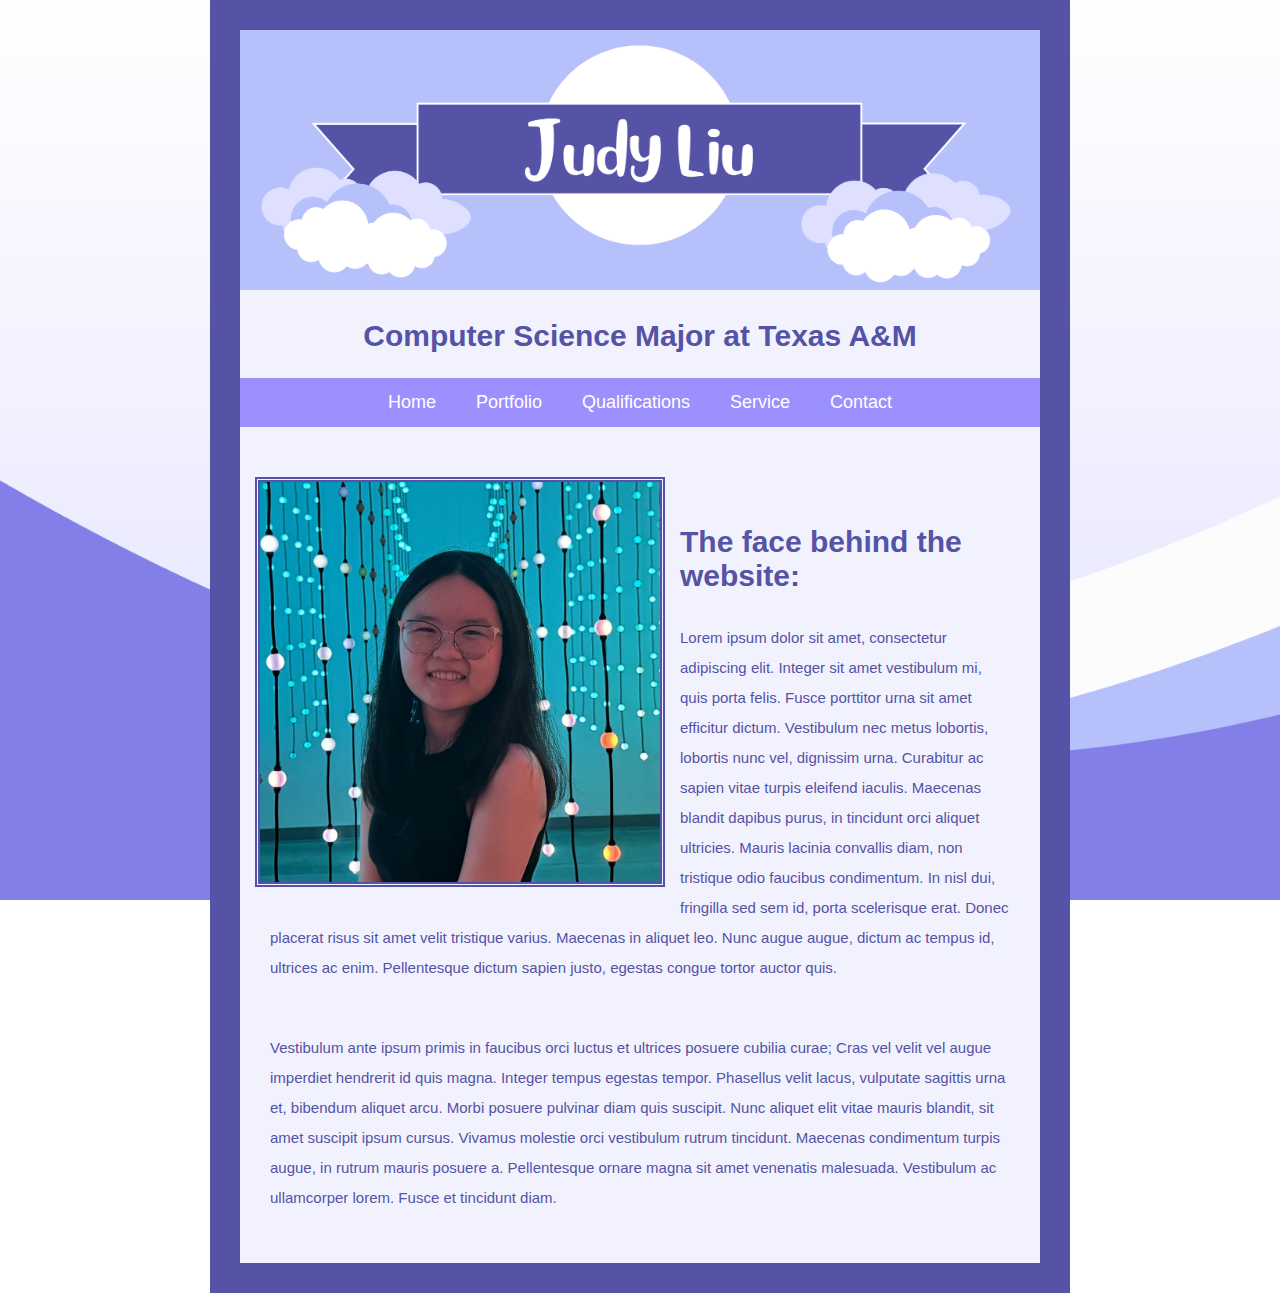
==== index.html @ 35335b93 "Finished services page." ====
<!DOCTYPE html>
<html lang="en">

<head>
    <meta charset="UTF-8">
    <meta name="viewport" content="width=device-width, initial-scale=1.0">
    <title>Judy Liu</title>
    <link rel = "stylesheet" href = "styles.css">
</head>

<body>
    <div class = "wrapper">
        <div class="page">

            <!-- Top banner that has my name and a little description -->
            <section class="top-banner">
                <a class="logo" href = "index.html"><img class = "logo_image"; src = "judy-liu.png"></a>
                <h2>Computer Science Major at Texas A&M</h2>
            </section>

            <!-- My logo at the top -->
            <nav>
                <a href ="index.html" target = "_blank">Home</a>
                <a href ="portfolio.html" target = "_blank">Portfolio</a>
                <a href ="qualifications.html" target = "_blank">Qualifications</a>
                <a href ="services.html" target = "_blank">Service</a>
                <a href ="ai-gen.html" target = "_blank">Contact</a>
                
            </nav>
<p></p>

            <!-- Main body -->
            <section class = "main-body">
                <img class = "profile" src="profile.jpg">
                <br>
                <h3>The face behind the website:</h3>
                <p>
                    Lorem ipsum dolor sit amet, consectetur adipiscing elit. Integer sit amet vestibulum mi, quis porta felis. Fusce porttitor urna sit amet efficitur dictum. Vestibulum nec metus lobortis, lobortis nunc vel, dignissim urna. Curabitur ac sapien vitae turpis eleifend iaculis. Maecenas blandit dapibus purus, in tincidunt orci aliquet ultricies. Mauris lacinia convallis diam, non tristique odio faucibus condimentum. In nisl dui, fringilla sed sem id, porta scelerisque erat. Donec placerat risus sit amet velit tristique varius. Maecenas in aliquet leo. Nunc augue augue, dictum ac tempus id, ultrices ac enim. Pellentesque dictum sapien justo, egestas congue tortor auctor quis.
                </p>

                <p>
                    Vestibulum ante ipsum primis in faucibus orci luctus et ultrices posuere cubilia curae; Cras vel velit vel augue imperdiet hendrerit id quis magna. Integer tempus egestas tempor. Phasellus velit lacus, vulputate sagittis urna et, bibendum aliquet arcu. Morbi posuere pulvinar diam quis suscipit. Nunc aliquet elit vitae mauris blandit, sit amet suscipit ipsum cursus. Vivamus molestie orci vestibulum rutrum tincidunt. Maecenas condimentum turpis augue, in rutrum mauris posuere a. Pellentesque ornare magna sit amet venenatis malesuada. Vestibulum ac ullamcorper lorem. Fusce et tincidunt diam.
                </p>
            </section>
        </div>

    </div>

</body>
</html>
---- styles.css ----
h1{
    color: white;
    text-align: center;
    font-size: 70px;
}

h2{
    color: #5453A6;
    text-align: center;
    font-size: 30px;
    font-family: helvetica;
}

h3{
    color: #5453A6;
    text-align: left;
    font-size: 30px;
    font-style: bold;
    font-family: helvetica;
}

p{
    color: #5453A6;
    font-style: bold;
    font-family: helvetica;
    text-align: left;
    font-size: 15px;
    line-height: 30px;
    margin-bottom: 50px;
    margin-left: 30px;
    margin-right: 30px;
}

th{
    font-style: normal;
}

.button{
    color: white;
    font-family: helvetica;
    font-size: 18px;
    background-color: #9C90FE;
    padding-top: 15px;
    padding-right: 35px;
    padding-bottom: 15px;
    padding-left: 35px;
}

.button:hover{
    background-color:#6D69FE;
}

body{
    background-size: cover;
    background-image: url('background.png');
    background-repeat: no-repeat;
    background-attachment: fixed;
    margin: 0;
    padding: 0;

}

.logo{
    text-align: center;
    margin-bottom: 50px;
    margin-top: 50px;
    
}

.logo_image{
    width: 800px;
    height: auto;
}

.page{
    height: 100%;
    width: 800px;
    text-align: center;
    background-color: #F2F2FE;
    border:30px solid #5453A6;
    margin-left: auto;
    margin-right: auto;
    
}
.logo{
    margin-top: 0px;
    margin-bottom: 0px;
    margin-right: 0px;
    margin-left: 0px;
}

a img{
    border: 0;
   
}

.profile{
    float: left;
    border: thick double #5453A6;
    height: 50%;
    width: 50%;
    margin-bottom: 15px;
    margin-right: 15px;
    margin-left: 15px;
}

.column {
    float: left;
    width: 50%;
  }
  
  .row:after {
    display: table;
    clear: both;
  }

.resume{
    height: 800px;
    width: 600px;
}

.serv-pics{
    float: left;
    border: thick solid #5453A6;
    height: 350px;
    width: 350px;
    margin-bottom: 15px;
    margin-right: 15px;
    margin-left: 15px;
}


header {
    background-color: #5453A6;
    color: white;
    padding: 10px 0;
    text-align: center;
}
nav {
    display: flex;
    justify-content: center;
    color: white;
    font-family: helvetica;
    font-size: 18px;
    background-color: #9C90FE;
}
nav a {
    color: white;
    padding: 14px 20px;
    text-decoration: none;
    text-align: center;
    display: block;
}
nav a:hover {
    background-color:#6D69FE;
}

/* Chat GPT did sidebar stuff*/
.sidebar {
    height: 100vh; /* Full height of the viewport */
    width: 250px; /* Width of the sidebar */
    background-color: #f4f4f4;
    padding: 15px;
    position: fixed;
    left: 0;
    border-right: 1px solid #ddd;
}
.sidebar a {
    display: block;
    padding: 10px;
    color: #333;
    text-decoration: none;
    font-family: helvetica;
}
.sidebar a:hover {
    background-color: #ddd;
}

li{
    font-family: helvetica;
    color: #5453A6;
    text-align: left;
}

.container {
    margin-left: 270px;
    padding: 20px;
    flex: 1;
}
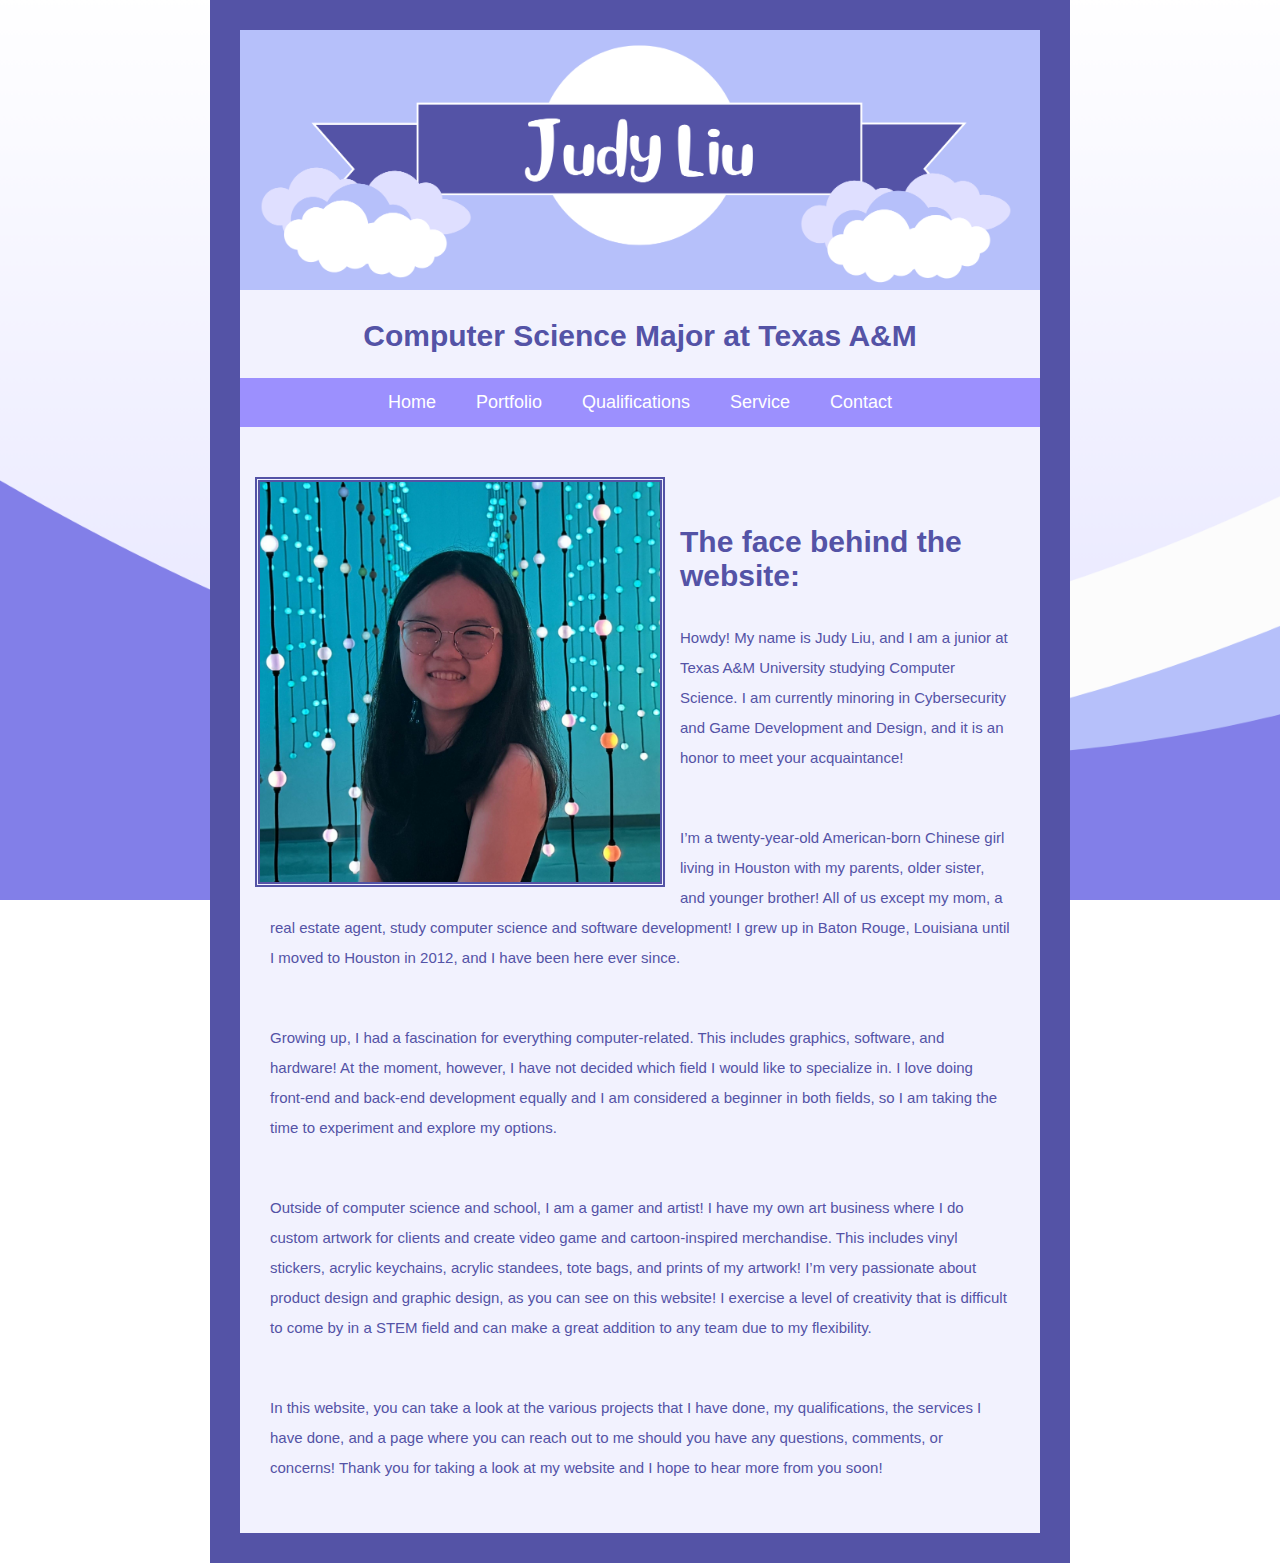
==== commit 259c4ae6: "replaced lorem ipsum in index page and finished ai generated page" ====
--- a/index.html
+++ b/index.html
@@ -20,11 +20,11 @@
 
             <!-- My logo at the top -->
             <nav>
-                <a href ="index.html" target = "_blank">Home</a>
-                <a href ="portfolio.html" target = "_blank">Portfolio</a>
-                <a href ="qualifications.html" target = "_blank">Qualifications</a>
-                <a href ="services.html" target = "_blank">Service</a>
-                <a href ="ai-gen.html" target = "_blank">Contact</a>
+                <a href ="index.html">Home</a>
+                <a href ="portfolio.html">Portfolio</a>
+                <a href ="qualifications.html">Qualifications</a>
+                <a href ="services.html">Service</a>
+                <a href ="ai-gen.html">Contact</a>
                 
             </nav>
 <p></p>
@@ -35,11 +35,33 @@
                 <br>
                 <h3>The face behind the website:</h3>
                 <p>
-                    Lorem ipsum dolor sit amet, consectetur adipiscing elit. Integer sit amet vestibulum mi, quis porta felis. Fusce porttitor urna sit amet efficitur dictum. Vestibulum nec metus lobortis, lobortis nunc vel, dignissim urna. Curabitur ac sapien vitae turpis eleifend iaculis. Maecenas blandit dapibus purus, in tincidunt orci aliquet ultricies. Mauris lacinia convallis diam, non tristique odio faucibus condimentum. In nisl dui, fringilla sed sem id, porta scelerisque erat. Donec placerat risus sit amet velit tristique varius. Maecenas in aliquet leo. Nunc augue augue, dictum ac tempus id, ultrices ac enim. Pellentesque dictum sapien justo, egestas congue tortor auctor quis.
+                    Howdy! My name is Judy Liu, and I am a junior at Texas A&M University studying Computer Science. I am currently
+                    minoring in Cybersecurity and Game Development and Design, and it is an honor to meet your acquaintance!
+                <p>
+                    I’m a twenty-year-old American-born Chinese girl living in Houston with my parents, older sister, and younger
+                    brother! All of us except my mom, a real estate agent, study computer science and software development! I grew up
+                    in Baton Rouge, Louisiana until I moved to Houston in 2012, and I have been here ever since.
                 </p>
 
                 <p>
-                    Vestibulum ante ipsum primis in faucibus orci luctus et ultrices posuere cubilia curae; Cras vel velit vel augue imperdiet hendrerit id quis magna. Integer tempus egestas tempor. Phasellus velit lacus, vulputate sagittis urna et, bibendum aliquet arcu. Morbi posuere pulvinar diam quis suscipit. Nunc aliquet elit vitae mauris blandit, sit amet suscipit ipsum cursus. Vivamus molestie orci vestibulum rutrum tincidunt. Maecenas condimentum turpis augue, in rutrum mauris posuere a. Pellentesque ornare magna sit amet venenatis malesuada. Vestibulum ac ullamcorper lorem. Fusce et tincidunt diam.
+                    Growing up, I had a fascination for everything computer-related. This includes graphics, software, and hardware!
+                    At the moment, however, I have not decided which field I would like to specialize in. I love doing front-end and
+                    back-end development equally and I am considered a beginner in both fields, so I am taking the time to experiment
+                    and explore my options.
+                </p>
+
+                <p>
+                    Outside of computer science and school, I am a gamer and artist! I have my own art business where I do custom
+                    artwork for clients and create video game and cartoon-inspired merchandise. This includes vinyl stickers, acrylic
+                    keychains, acrylic standees, tote bags, and prints of my artwork! I’m very passionate about product design and
+                    graphic design, as you can see on this website! I exercise a level of creativity that is difficult to come by in a
+                    STEM field and can make a great addition to any team due to my flexibility.
+                </p>
+
+                <p>
+                    In this website, you can take a look at the various projects that I have done, my qualifications, the services
+                    I have done, and a page where you can reach out to me should you have any questions, comments, or concerns! Thank
+                    you for taking a look at my website and I hope to hear more from you soon!
                 </p>
             </section>
         </div>
--- a/styles.css
+++ b/styles.css
@@ -33,21 +33,6 @@
 
 th{
     font-style: normal;
-}
-
-.button{
-    color: white;
-    font-family: helvetica;
-    font-size: 18px;
-    background-color: #9C90FE;
-    padding-top: 15px;
-    padding-right: 35px;
-    padding-bottom: 15px;
-    padding-left: 35px;
-}
-
-.button:hover{
-    background-color:#6D69FE;
 }
 
 body{
@@ -92,6 +77,10 @@
 a img{
     border: 0;
    
+}
+
+td{
+    width: 350px;
 }
 
 .profile{
@@ -155,7 +144,7 @@
     background-color:#6D69FE;
 }
 
-/* Chat GPT did sidebar stuff*/
+/* Chat GPT did everything under this comment to do the contact page.*/
 .sidebar {
     height: 100vh; /* Full height of the viewport */
     width: 250px; /* Width of the sidebar */
@@ -168,12 +157,13 @@
 .sidebar a {
     display: block;
     padding: 10px;
-    color: #333;
+    color: #1E90FF;
     text-decoration: none;
-    font-family: helvetica;
+    font-family: "times new roman";
 }
 .sidebar a:hover {
     background-color: #ddd;
+    color: #333
 }
 
 li{
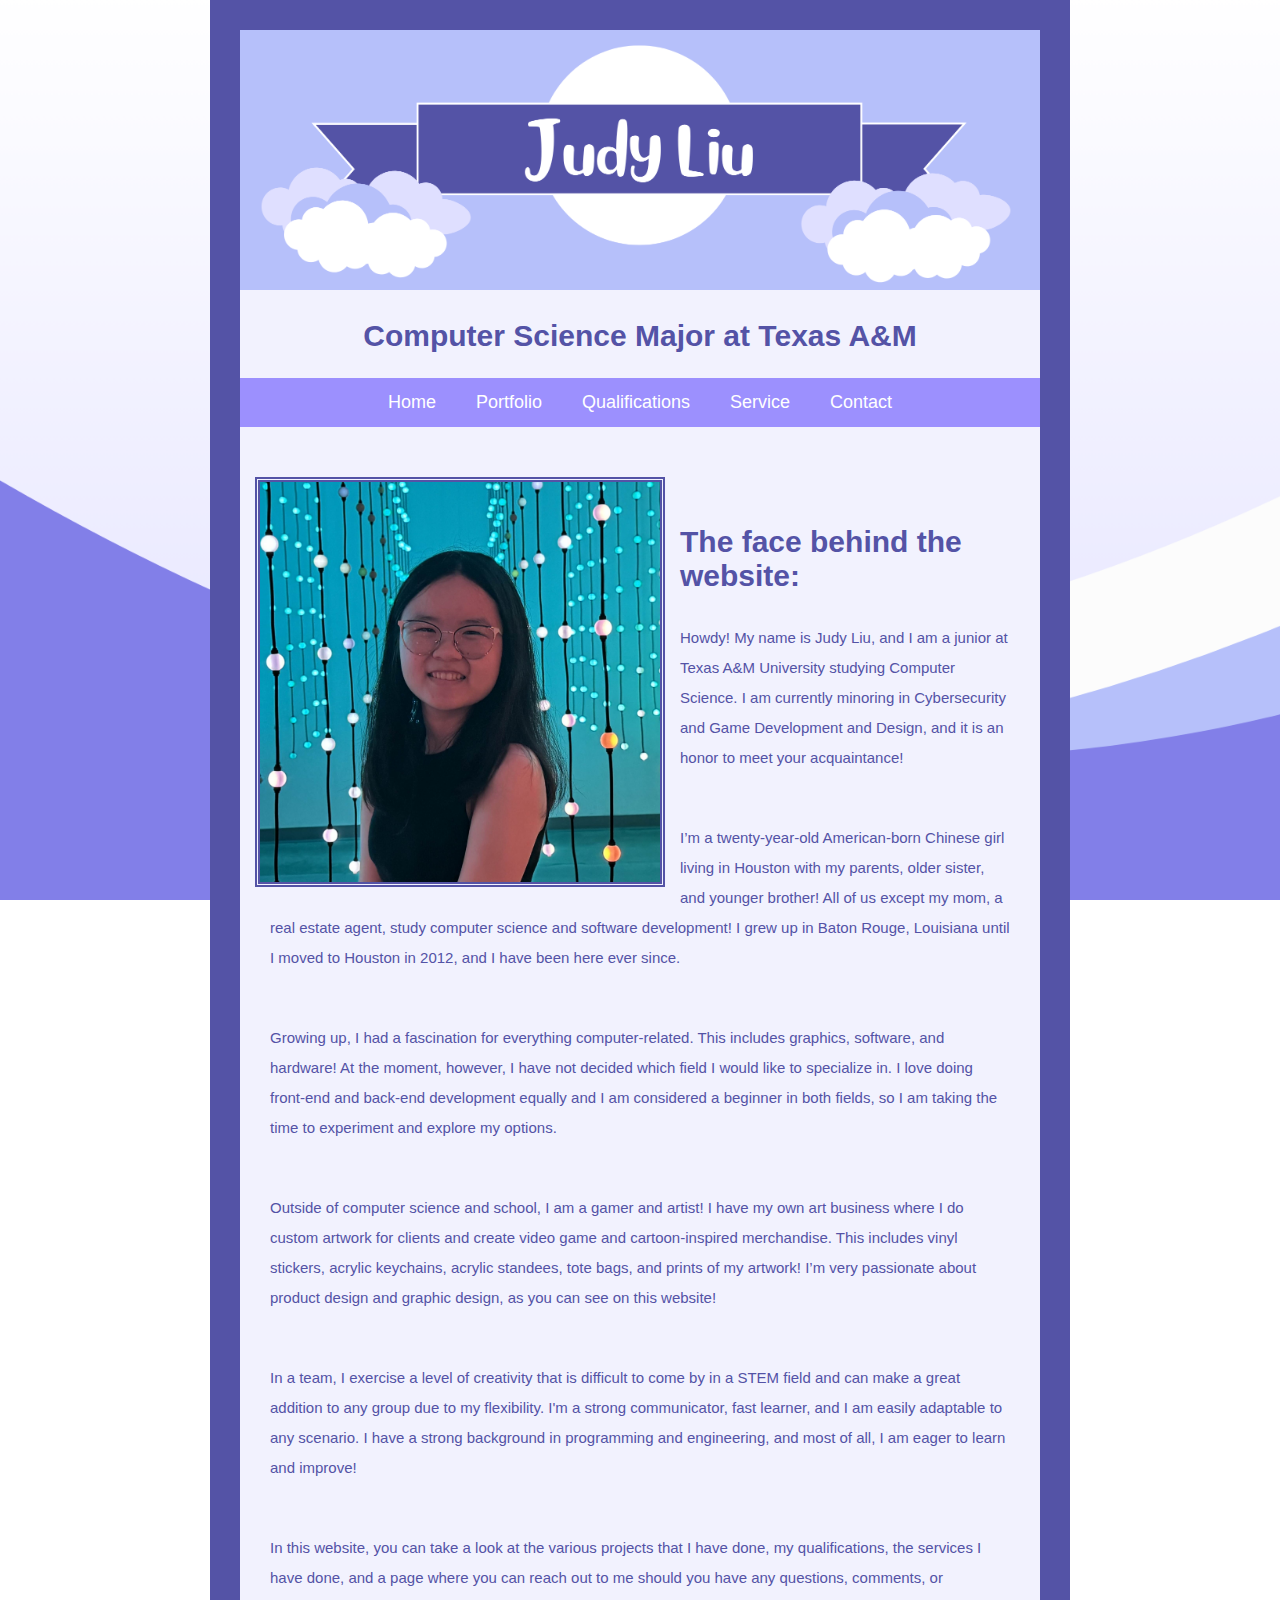
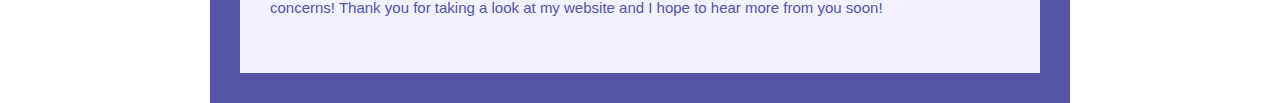
==== commit 0138ba16: "Added more details into index." ====
--- a/index.html
+++ b/index.html
@@ -54,8 +54,13 @@
                     Outside of computer science and school, I am a gamer and artist! I have my own art business where I do custom
                     artwork for clients and create video game and cartoon-inspired merchandise. This includes vinyl stickers, acrylic
                     keychains, acrylic standees, tote bags, and prints of my artwork! I’m very passionate about product design and
-                    graphic design, as you can see on this website! I exercise a level of creativity that is difficult to come by in a
-                    STEM field and can make a great addition to any team due to my flexibility.
+                    graphic design, as you can see on this website!
+                </p>
+
+                <p>
+                    In a team, I exercise a level of creativity that is difficult to come by in a STEM field and can make a great
+                    addition to any group due to my flexibility. I'm a strong communicator, fast learner, and I am easily adaptable to
+                    any scenario. I have a strong background in programming and engineering, and most of all, I am eager to learn and improve!
                 </p>
 
                 <p>
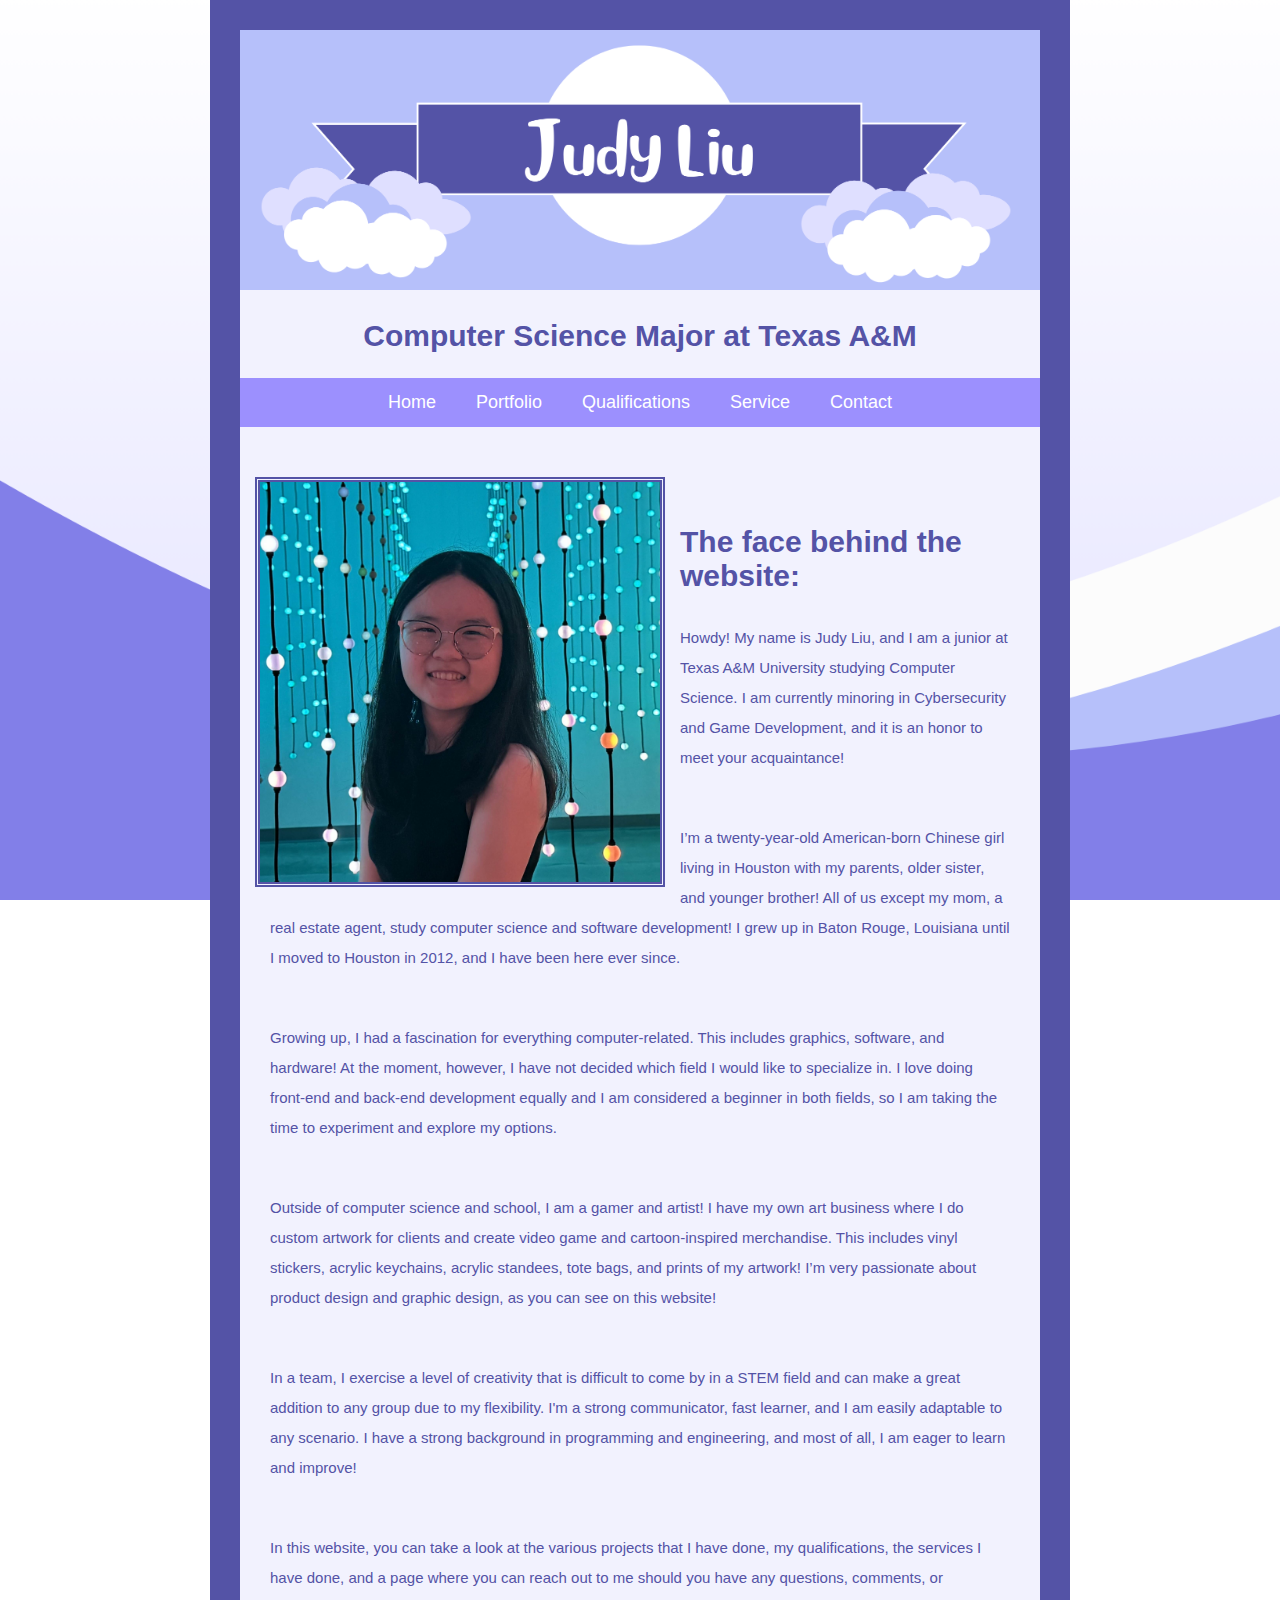
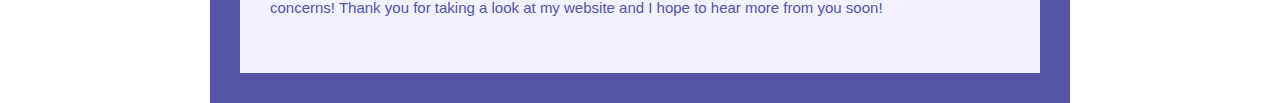
==== commit 875729b7: "Fixed resume preview and grammar issues in index" ====
--- a/index.html
+++ b/index.html
@@ -36,7 +36,7 @@
                 <h3>The face behind the website:</h3>
                 <p>
                     Howdy! My name is Judy Liu, and I am a junior at Texas A&M University studying Computer Science. I am currently
-                    minoring in Cybersecurity and Game Development and Design, and it is an honor to meet your acquaintance!
+                    minoring in Cybersecurity and Game Development, and it is an honor to meet your acquaintance!
                 <p>
                     I’m a twenty-year-old American-born Chinese girl living in Houston with my parents, older sister, and younger
                     brother! All of us except my mom, a real estate agent, study computer science and software development! I grew up
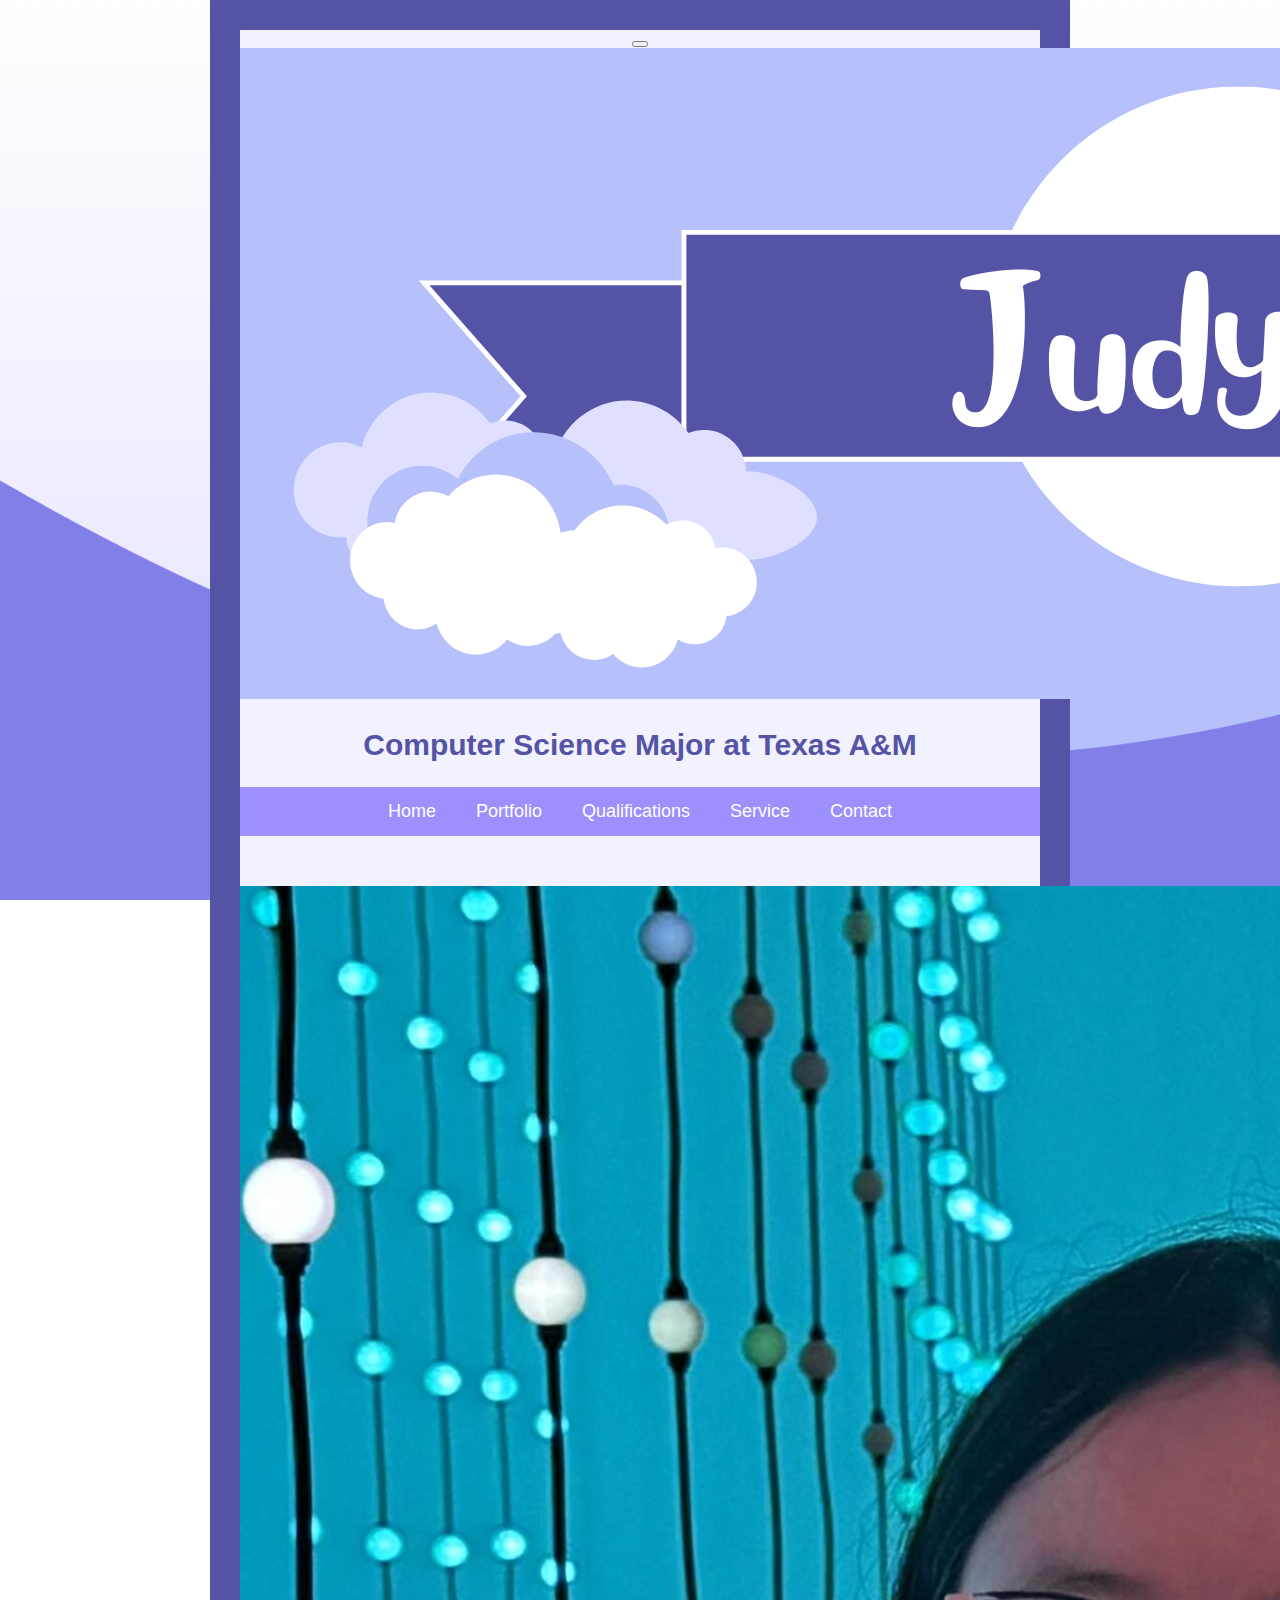
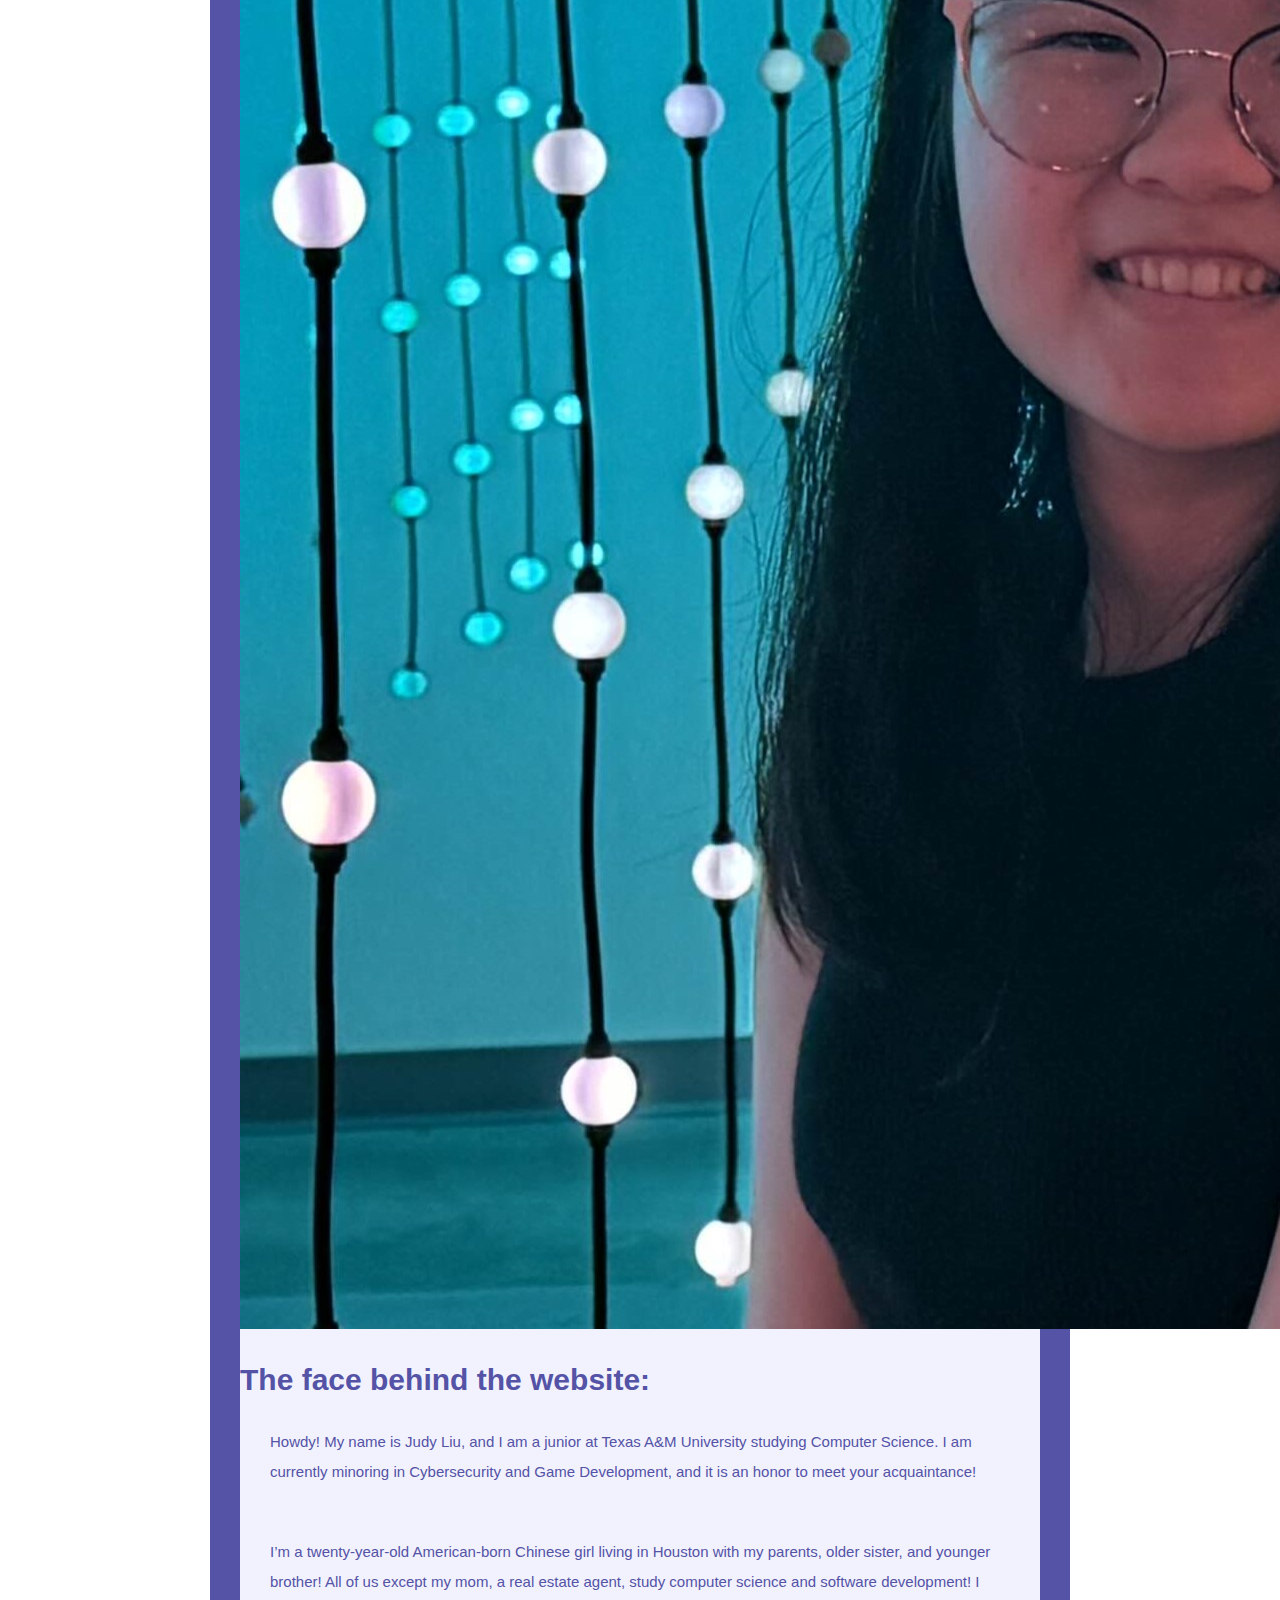
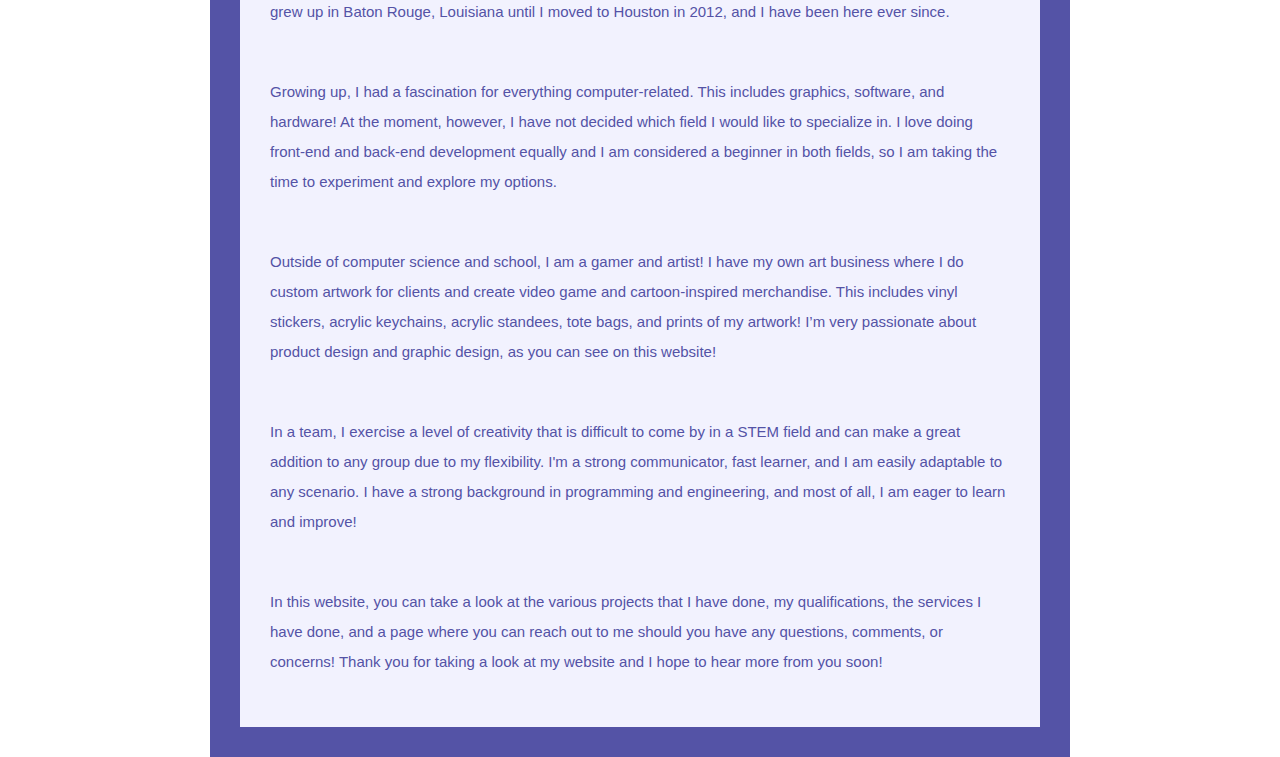
==== commit 00e3f999: "adding second style for index page" ====
--- a/index.html
+++ b/index.html
@@ -5,7 +5,15 @@
     <meta charset="UTF-8">
     <meta name="viewport" content="width=device-width, initial-scale=1.0">
     <title>Judy Liu</title>
-    <link rel = "stylesheet" href = "styles.css">
+    <script type = "text/javascript" src = "sunmode.js"></script>
+    <link id = "curTheme" rel = "stylesheet" href = "styles.css">
+
+    <!-- Fonts -->
+
+    <link rel="preconnect" href="https://fonts.googleapis.com">
+    <link rel="preconnect" href="https://fonts.gstatic.com" crossorigin>
+    <link href="https://fonts.googleapis.com/css2?family=Barlow:ital,wght@0,100;0,200;0,300;0,400;0,500;0,600;0,700;0,800;0,900;1,100;1,200;1,300;1,400;1,500;1,600;1,700;1,800;1,900&display=swap" rel="stylesheet">
+
 </head>
 
 <body>
@@ -14,24 +22,28 @@
 
             <!-- Top banner that has my name and a little description -->
             <section class="top-banner">
-                <a class="logo" href = "index.html"><img class = "logo_image"; src = "judy-liu.png"></a>
-                <h2>Computer Science Major at Texas A&M</h2>
+                <button id = "switchButton" onclick = toggleTheme()>
+
+                </button>
+                <a class = "logo" href = "index.html"><img id = "logo_image"; src = "judy-liu.png"></a>
+                <h2 id = "desc">Computer Science Major at Texas A&M</h2>
             </section>
 
-            <!-- My logo at the top -->
-            <nav>
-                <a href ="index.html">Home</a>
-                <a href ="portfolio.html">Portfolio</a>
-                <a href ="qualifications.html">Qualifications</a>
-                <a href ="services.html">Service</a>
-                <a href ="ai-gen.html">Contact</a>
-                
-            </nav>
-<p></p>
+            <!-- Main body -->
+            <div class = "main-body">
+                <!-- My logo at the top -->
+                <nav>
+                    <a href ="index.html">Home</a>
+                    <a href ="portfolio.html">Portfolio</a>
+                    <a href ="qualifications.html">Qualifications</a>
+                    <a href ="services.html">Service</a>
+                    <a href ="ai-gen.html">Contact</a>
+                    
+                </nav>
 
-            <!-- Main body -->
-            <section class = "main-body">
-                <img class = "profile" src="profile.jpg">
+                <p></p>
+
+                <img id = "profile" src="profile.jpg">
                 <br>
                 <h3>The face behind the website:</h3>
                 <p>
@@ -68,7 +80,7 @@
                     I have done, and a page where you can reach out to me should you have any questions, comments, or concerns! Thank
                     you for taking a look at my website and I hope to hear more from you soon!
                 </p>
-            </section>
+            </div>
         </div>
 
     </div>
--- a/styles.css
+++ b/styles.css
@@ -29,10 +29,6 @@
     margin-bottom: 50px;
     margin-left: 30px;
     margin-right: 30px;
-}
-
-th{
-    font-style: normal;
 }
 
 body{
@@ -142,38 +138,4 @@
 }
 nav a:hover {
     background-color:#6D69FE;
-}
-
-/* Chat GPT did everything under this comment to do the contact page.*/
-.sidebar {
-    height: 100vh; /* Full height of the viewport */
-    width: 250px; /* Width of the sidebar */
-    background-color: #f4f4f4;
-    padding: 15px;
-    position: fixed;
-    left: 0;
-    border-right: 1px solid #ddd;
-}
-.sidebar a {
-    display: block;
-    padding: 10px;
-    color: #1E90FF;
-    text-decoration: none;
-    font-family: "times new roman";
-}
-.sidebar a:hover {
-    background-color: #ddd;
-    color: #333
-}
-
-li{
-    font-family: helvetica;
-    color: #5453A6;
-    text-align: left;
-}
-
-.container {
-    margin-left: 270px;
-    padding: 20px;
-    flex: 1;
 }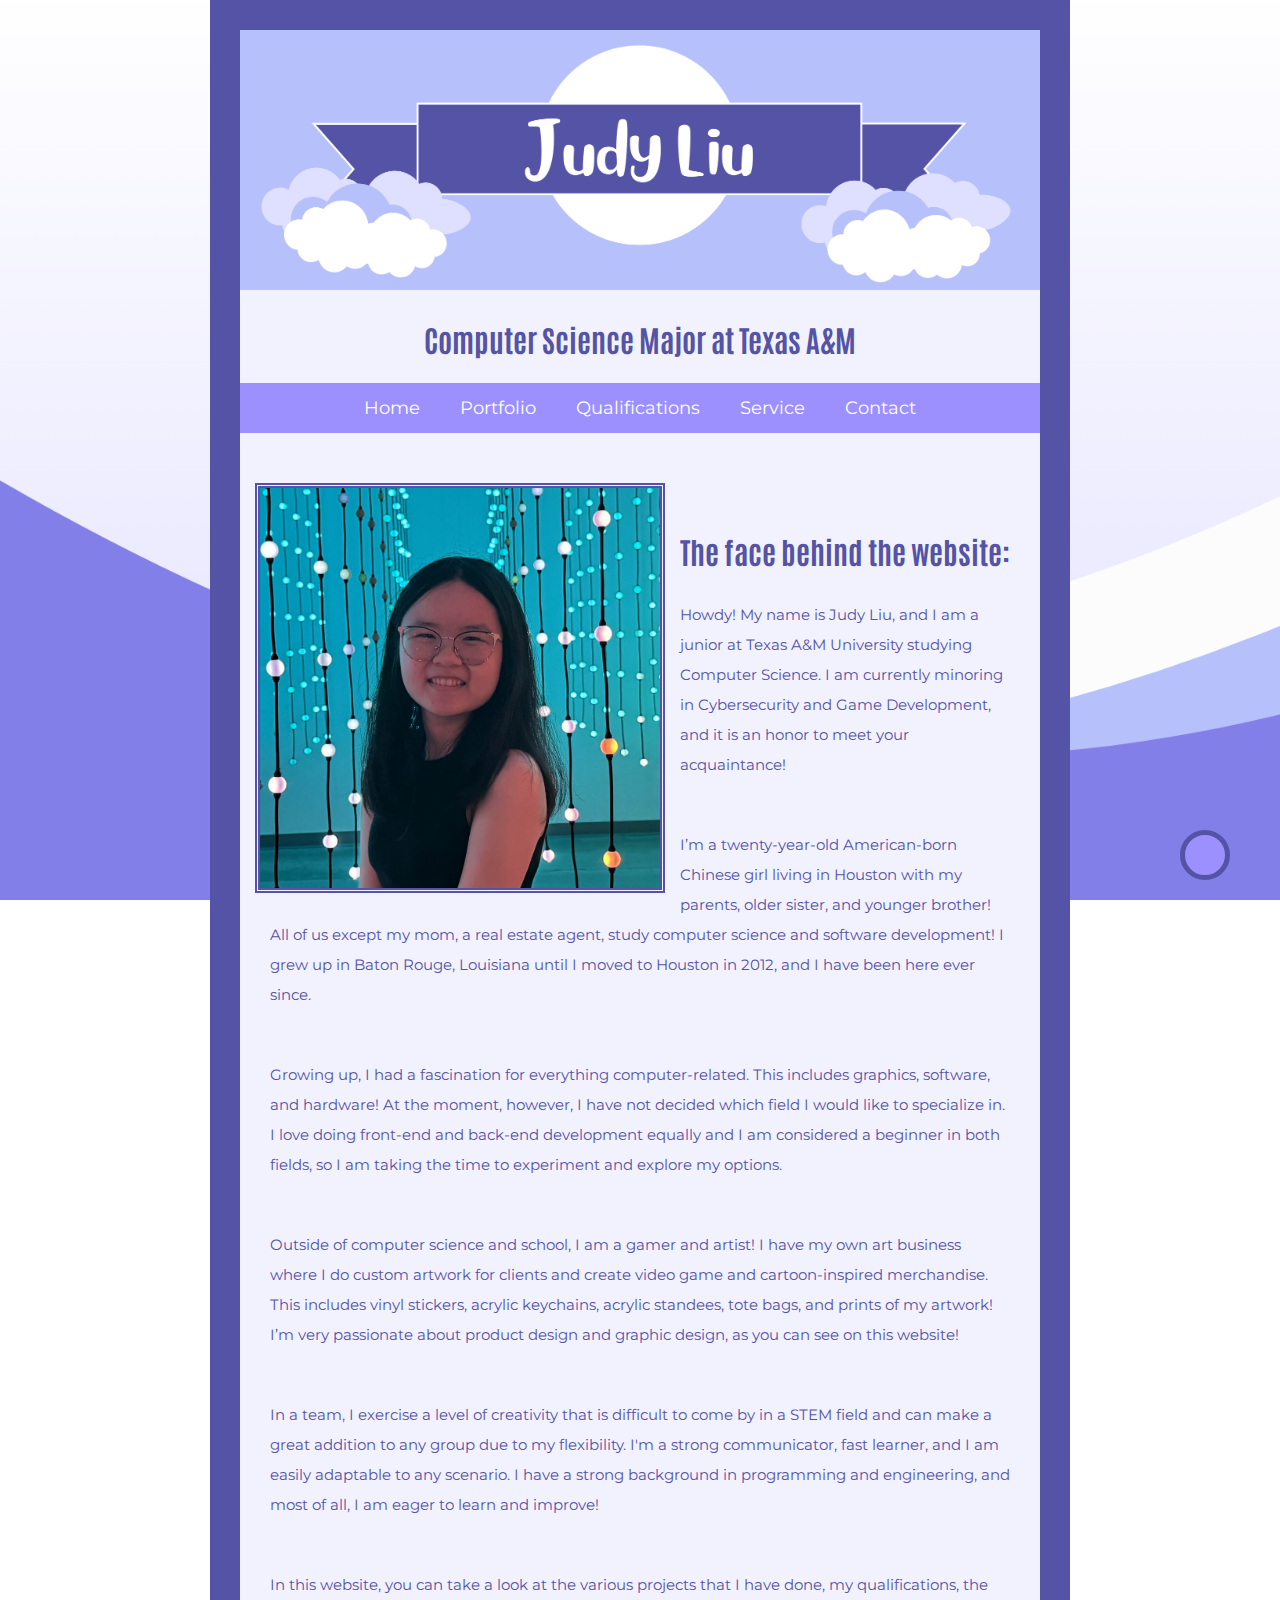
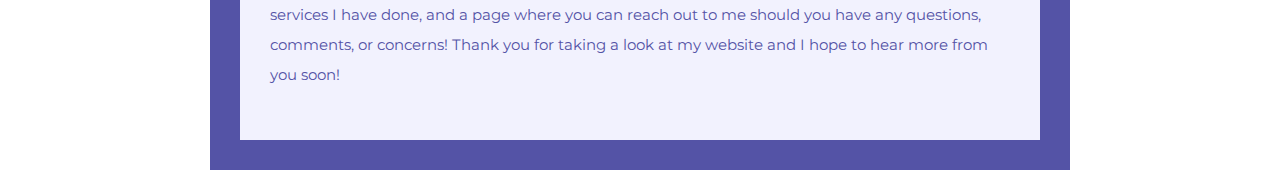
==== commit 949a27cc: "changed fonts and aspect ratio stuff" ====
--- a/index.html
+++ b/index.html
@@ -12,8 +12,19 @@
 
     <link rel="preconnect" href="https://fonts.googleapis.com">
     <link rel="preconnect" href="https://fonts.gstatic.com" crossorigin>
-    <link href="https://fonts.googleapis.com/css2?family=Barlow:ital,wght@0,100;0,200;0,300;0,400;0,500;0,600;0,700;0,800;0,900;1,100;1,200;1,300;1,400;1,500;1,600;1,700;1,800;1,900&display=swap" rel="stylesheet">
+    <link href="https://fonts.googleapis.com/css2?family=Playwrite+PE:wght@100..400&display=swap" rel="stylesheet">
 
+    <link rel="preconnect" href="https://fonts.googleapis.com">
+    <link rel="preconnect" href="https://fonts.gstatic.com" crossorigin>
+    <link href="https://fonts.googleapis.com/css2?family=Playwrite+PE:wght@100..400&family=Saira+Condensed:wght@100;200;300;400;500;600;700;800;900&display=swap" rel="stylesheet">
+
+    <link rel="preconnect" href="https://fonts.googleapis.com">
+    <link rel="preconnect" href="https://fonts.gstatic.com" crossorigin>
+    <link href="https://fonts.googleapis.com/css2?family=Antonio:wght@100..700&family=Dancing+Script:wght@400..700&family=Pacifico&display=swap" rel="stylesheet">
+
+    <link rel="preconnect" href="https://fonts.googleapis.com">
+    <link rel="preconnect" href="https://fonts.gstatic.com" crossorigin>
+    <link href="https://fonts.googleapis.com/css2?family=Montserrat:ital,wght@0,100..900;1,100..900&family=Nanum+Gothic:wght@400;700;800&display=swap" rel="stylesheet">
 </head>
 
 <body>
--- a/styles.css
+++ b/styles.css
@@ -8,7 +8,7 @@
     color: #5453A6;
     text-align: center;
     font-size: 30px;
-    font-family: helvetica;
+    font-family: "Antonio", sans-serif;
 }
 
 h3{
@@ -16,13 +16,13 @@
     text-align: left;
     font-size: 30px;
     font-style: bold;
-    font-family: helvetica;
+    font-family: "Antonio", sans-serif;
 }
 
 p{
     color: #5453A6;
     font-style: bold;
-    font-family: helvetica;
+    font-family: "Montserrat", sans-serif;
     text-align: left;
     font-size: 15px;
     line-height: 30px;
@@ -41,6 +41,20 @@
 
 }
 
+#switchButton{
+    background-color: #9C90FE;
+    border: solid #5453A6;
+    border-width: 5px;
+    padding: 20px;
+    border-radius: 100%;
+    position: fixed;
+    bottom: 20px;
+    right: 50px;
+}
+#switchButton:hover {
+    background-color: #6D69FE;
+}
+
 .logo{
     text-align: center;
     margin-bottom: 50px;
@@ -48,7 +62,7 @@
     
 }
 
-.logo_image{
+#logo_image{
     width: 800px;
     height: auto;
 }
@@ -79,7 +93,7 @@
     width: 350px;
 }
 
-.profile{
+#profile{
     float: left;
     border: thick double #5453A6;
     height: 50%;
@@ -89,15 +103,14 @@
     margin-left: 15px;
 }
 
-.column {
+.qual{
+    display: block;
     float: left;
-    width: 50%;
-  }
-  
-  .row:after {
-    display: table;
-    clear: both;
-  }
+    margin-right: 50px;
+    text-align: left;
+    font-family: "Montserrat", sans-serif;
+    color: #5453A6;
+}
 
 .resume{
     height: 800px;
@@ -125,7 +138,7 @@
     display: flex;
     justify-content: center;
     color: white;
-    font-family: helvetica;
+    font-family: "Montserrat", sans-serif;
     font-size: 18px;
     background-color: #9C90FE;
 }
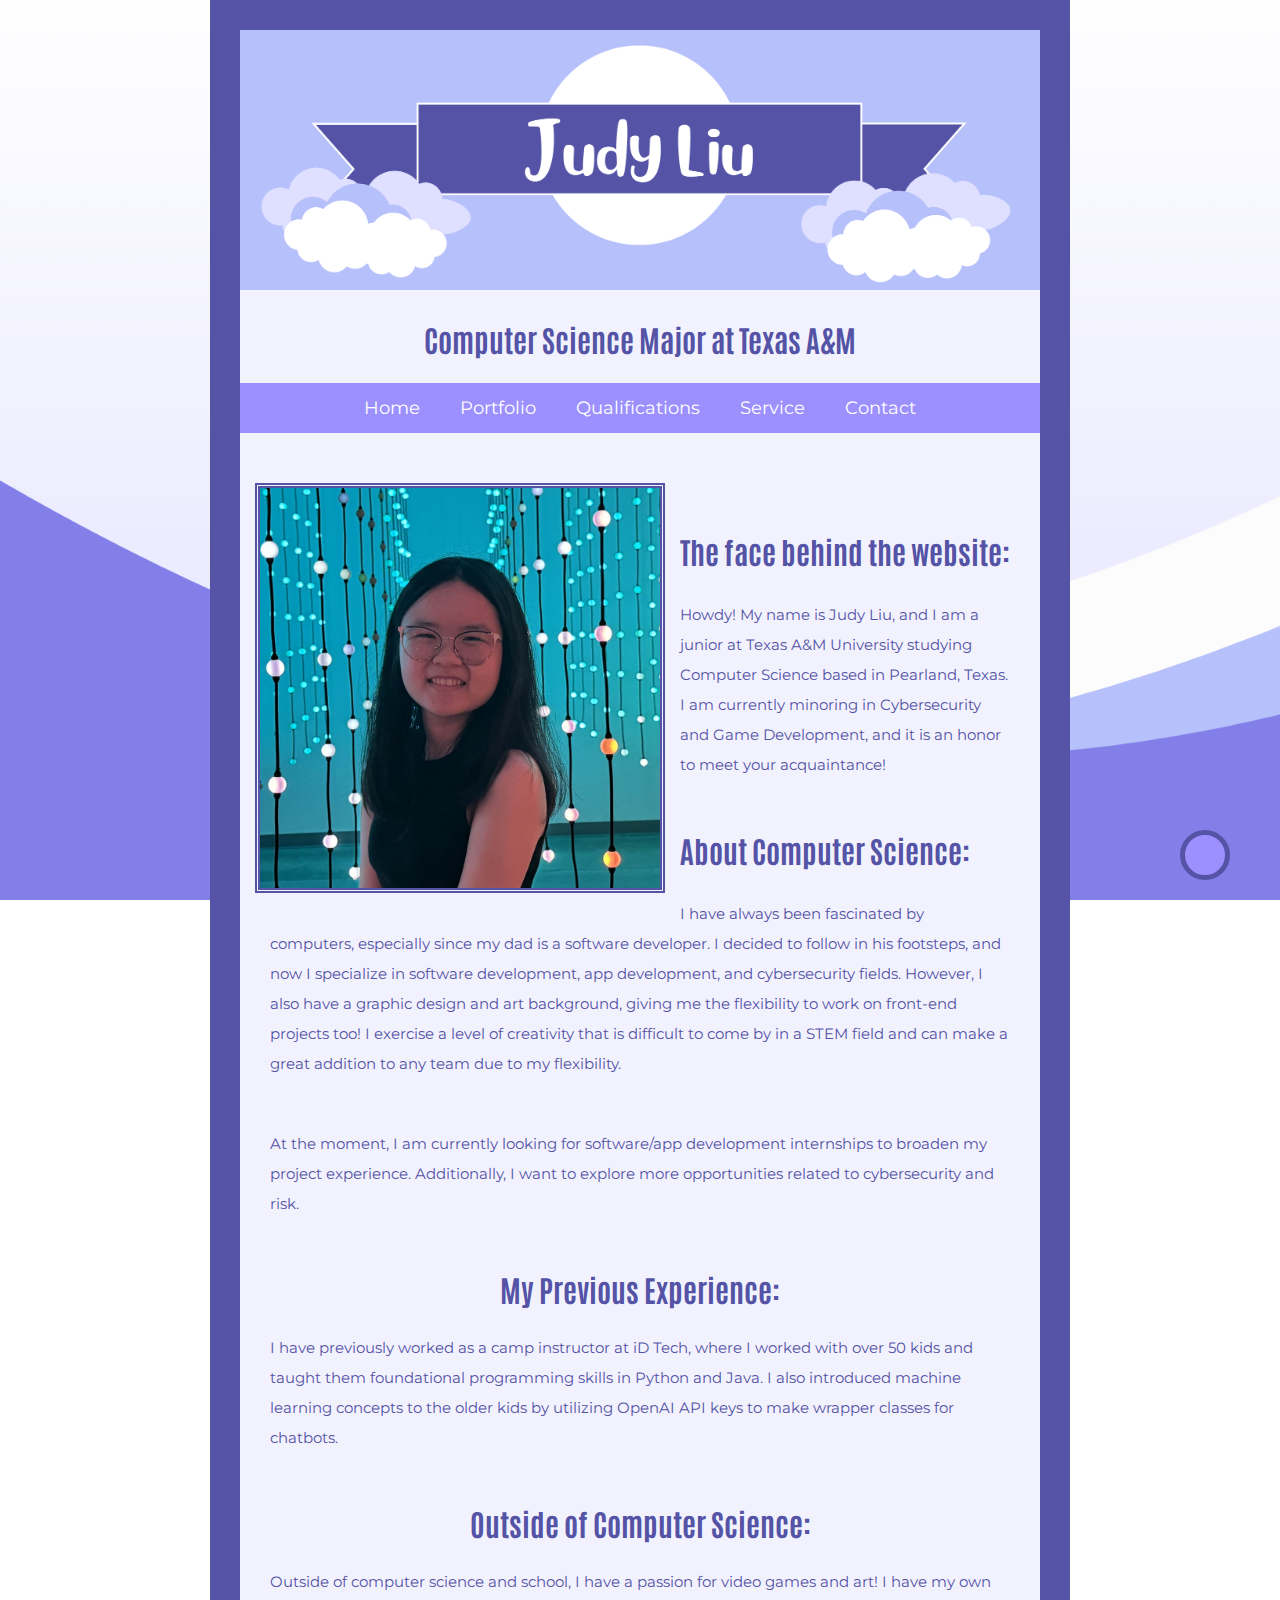
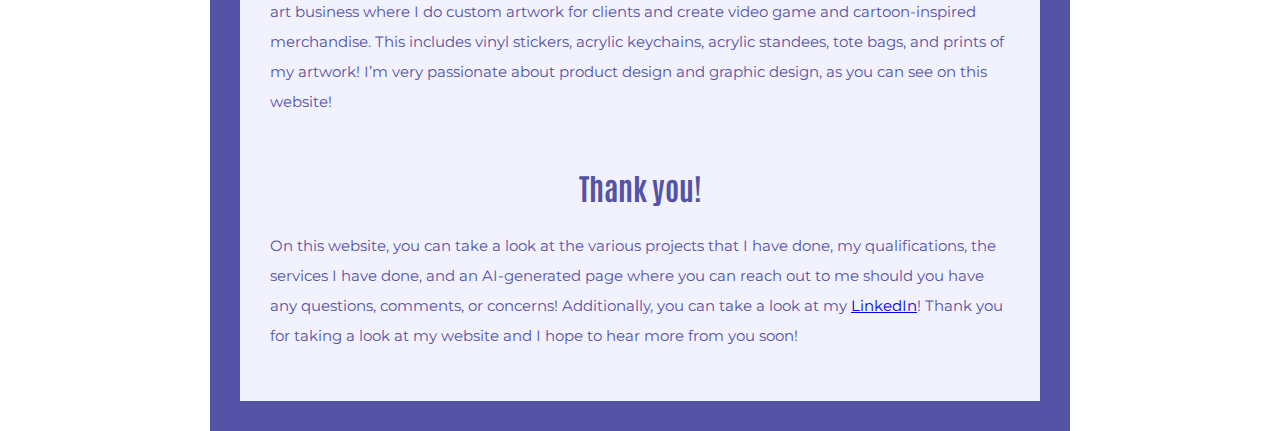
==== commit 92672674: "reworded some stuff and added linkedin link to index page" ====
--- a/index.html
+++ b/index.html
@@ -58,38 +58,45 @@
                 <br>
                 <h3>The face behind the website:</h3>
                 <p>
-                    Howdy! My name is Judy Liu, and I am a junior at Texas A&M University studying Computer Science. I am currently
-                    minoring in Cybersecurity and Game Development, and it is an honor to meet your acquaintance!
+                    Howdy! My name is Judy Liu, and I am a junior at Texas A&M University studying Computer Science based in Pearland, Texas.
+                     I am currently minoring in Cybersecurity and Game Development, and it is an honor to meet your acquaintance!
+                
+                <h3>About Computer Science:</h3>
+
                 <p>
-                    I’m a twenty-year-old American-born Chinese girl living in Houston with my parents, older sister, and younger
-                    brother! All of us except my mom, a real estate agent, study computer science and software development! I grew up
-                    in Baton Rouge, Louisiana until I moved to Houston in 2012, and I have been here ever since.
+                    I have always been fascinated by computers, especially since my dad is a software developer. I decided to follow in his footsteps, 
+                    and now I specialize in software development, app development, and cybersecurity fields. However, I also have a graphic design and 
+                    art background, giving me the flexibility to work on front-end projects too! I exercise a level of creativity that is difficult to 
+                    come by in a STEM field and can make a great addition to any team due to my flexibility.
                 </p>
 
                 <p>
-                    Growing up, I had a fascination for everything computer-related. This includes graphics, software, and hardware!
-                    At the moment, however, I have not decided which field I would like to specialize in. I love doing front-end and
-                    back-end development equally and I am considered a beginner in both fields, so I am taking the time to experiment
-                    and explore my options.
+                    At the moment, I am currently looking for software/app development internships to broaden my project experience. Additionally, I want to 
+                    explore more opportunities related to cybersecurity and risk.
                 </p>
 
+                <h2>My Previous Experience:</h2>
+
                 <p>
-                    Outside of computer science and school, I am a gamer and artist! I have my own art business where I do custom
-                    artwork for clients and create video game and cartoon-inspired merchandise. This includes vinyl stickers, acrylic
-                    keychains, acrylic standees, tote bags, and prints of my artwork! I’m very passionate about product design and
-                    graphic design, as you can see on this website!
+                    I have previously worked as a camp instructor at iD Tech, where I worked with over 50 kids and taught them foundational 
+                    programming skills in Python and Java. I also introduced machine learning concepts to the older kids by utilizing OpenAI API 
+                    keys to make wrapper classes for chatbots.
                 </p>
 
+                <h2>Outside of Computer Science:</h2>
+
                 <p>
-                    In a team, I exercise a level of creativity that is difficult to come by in a STEM field and can make a great
-                    addition to any group due to my flexibility. I'm a strong communicator, fast learner, and I am easily adaptable to
-                    any scenario. I have a strong background in programming and engineering, and most of all, I am eager to learn and improve!
+                    Outside of computer science and school, I have a passion for video games and art! I have my own art business where I do custom artwork for clients and 
+                    create video game and cartoon-inspired merchandise. This includes vinyl stickers, acrylic keychains, acrylic standees, tote bags, 
+                    and prints of my artwork! I’m very passionate about product design and graphic design, as you can see on this website!
                 </p>
 
+                <h2>Thank you!</h2>
+
                 <p>
-                    In this website, you can take a look at the various projects that I have done, my qualifications, the services
-                    I have done, and a page where you can reach out to me should you have any questions, comments, or concerns! Thank
-                    you for taking a look at my website and I hope to hear more from you soon!
+                    On this website, you can take a look at the various projects that I have done, my qualifications, the services I have done, 
+                    and an AI-generated page where you can reach out to me should you have any questions, comments, or concerns! 
+                    Additionally, you can take a look at my <a href="https://www.linkedin.com/in/judy-liu-03945a219/">LinkedIn</a>! Thank you for taking a look at my website and I hope to hear more from you soon!
                 </p>
             </div>
         </div>
